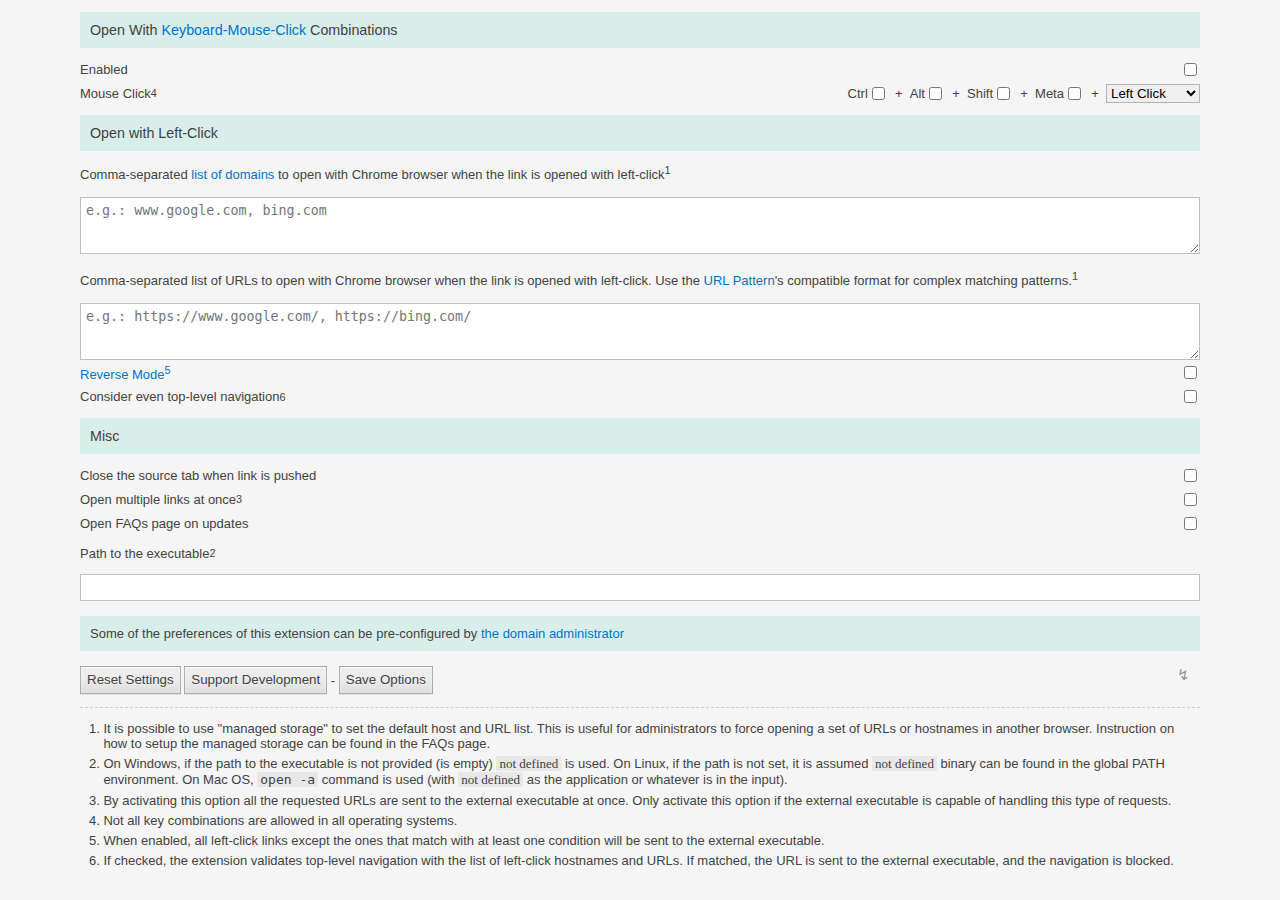
==== v3/data/options/index.html @ c4d6f145 "fs" ====
<!DOCTYPE html>
<html>
<head>
  <title>Options Page :: Open in Chrome</title>
  <meta charset="UTF-8">
  <link rel="stylesheet" type="text/css" href="index.css">
</head>

<body>
  <h2>Open With <a target="_blank" data-href="faq7">Keyboard-Mouse-Click</a> Combinations</h2>
  <div class="grid">
    <label for="enabled">Enabled</label>
    <input id="enabled" type="checkbox" style="justify-self: end;">
    <label for="button">Mouse Click<sup>4</sup></label>
    <div class="flx">
      <label>Ctrl <input id="ctrlKey" type="checkbox"></label> +
      <label>Alt <input id="altKey" type="checkbox"></label> +
      <label>Shift <input id="shiftKey" type="checkbox"></label> +
      <label>Meta <input id="metaKey" type="checkbox"></label> +
      <select id="button">
        <option value=0>Left Click</option>
        <option value=1 disabled="true">Middle Click</option>
        <option value=2 disabled="true">Right Click</option>
      </select>
    </div>
  </div>
  <h2>Open with Left-Click</h2>

  <p>Comma-separated <a data-href="faq16" target="_blank">list of domains</a> to open with Chrome browser when the link is opened with left-click<sup>1</sup></p>

  <textarea id="hosts" style="width: 100%" rows="3" placeholder="e.g.: www.google.com, bing.com"></textarea>

  <p>Comma-separated list of URLs to open with Chrome browser when the link is opened with left-click. Use the <a target="_blank" data-href="faq26">URL Pattern</a>'s compatible format for complex matching patterns.<sup>1</sup></p>

  <textarea id="urls" style="width: 100%" rows="3" placeholder="e.g.: https://www.google.com/, https://bing.com/"></textarea>

  <div class="grid">
    <label for="reverse"><a data-href="faq24" target="_blank">Reverse Mode<sup>5</sup></a></label>
    <input type="checkbox" id="reverse">
    <label for="topRedict">Consider even top-level navigation<sup>6</sup></label>
    <input type="checkbox" id="topRedict">
  </div>
  <h2>Misc</h2>
  <div class="grid">
    <label for="closeme">Close the source tab when link is pushed</label>
    <input type="checkbox" id="closeme">
    <label for="multiple">Open multiple links at once<sup>3</sup></label>
    <input type="checkbox" id="multiple">
    <label for="faqs">Open FAQs page on updates</label>
    <input type="checkbox" id="faqs">
  </div>

  <p><label for="path">Path to the executable<sup>2</sup></label></p>
  <input type="text" id="path" style="width: 100%; box-sizing: border-box;">

  <div class="admin">Some of the preferences of this extension can be pre-configured by <a data-href="faq17" target="_blank">the domain administrator</a></div>

  <div id="explore" data-cols=5></div>
  <p>
    <button id="reset">Reset Settings</button>
    <button id="support">Support Development</button> - <button id="save">Save Options</button>
    <span id="status"></span>
  </p>

  <hr style="margin: 10px 0">
  <ol>
    <li>It is possible to use "managed storage" to set the default host and URL list. This is useful for administrators to force opening a set of URLs or hostnames in another browser. Instruction on how to setup the managed storage can be found in the FAQs page.</li>
    <li>On Windows, if the path to the executable is not provided (is empty) <code id="l2"></code> is used. On Linux, if the path is not set, it is assumed <code id="l3"></code> binary can be found in the global PATH environment. On Mac OS, <code>open -a</code> command is used (with <code id="l4"></code> as the application or whatever is in the input).</li>
    <li>By activating this option all the requested URLs are sent to the external executable at once. Only activate this option if the external executable is capable of handling this type of requests.</li>
    <li>Not all key combinations are allowed in all operating systems.</li>
    <li>When enabled, all left-click links except the ones that match with at least one condition will be sent to the external executable.</li>
    <li>If checked, the extension validates top-level navigation with the list of left-click hostnames and URLs. If matched, the URL is sent to the external executable, and the navigation is blocked.</li>
  </ol style="padding-left: 1.8em;">

  <script src="../../config.js"></script>
  <script src="index.js"></script>
  <script async src="matched/matched.js"></script>
</body>
</html>
---- v3/data/options/index.css ----
:root {
  --fg: #424242;
  --bg: whitesmoke;
  --border: rgba(0, 0, 0, 0.25);
  --code: rgba(0, 0, 0, 0.05);
  --theme: #d8eeea;
}

body {
  font-size: 13px;
  font-family: Arial, "Helvetica Neue", Helvetica, sans-serif;
  margin: 10px;
  color: var(--fg);
  background-color: var(--bg);
  width: min(70rem, 100% - 2rem);
  margin-inline: auto;
}
input[type=text] {
  border: solid 1px var(--border);
  padding: 5px;
}
select {
  border: solid 1px var(--border);
}
textarea {
  padding: 5px;
  box-sizing: border-box;
  border: solid 1px var(--border);
  margin-top: 2px;
}
button,
input[type=submit],
input[type=button] {
  height: 28px;
  color: var(--fg);
  background-image: linear-gradient(rgb(237, 237, 237), rgb(237, 237, 237) 38%, rgb(222, 222, 222));
  box-shadow: rgba(0, 0, 0, 0.08) 0 1px 0, rgba(255, 255, 255, 0.75) 0 1px 2px inset;
  text-shadow: rgb(240, 240, 240) 0 1px 0;
  border: solid 1px var(--border);
}
input[type=button]:disabled {
  opacity: 0.5;
}
code {
  background-color: var(--code);
  padding: 0 3px;
}
code:empty::after {
  content: 'not defined';
  font-family: italic;
}
hr {
  border: none;
  border-top: dashed 1px #ccc;
}
h2 {
  background-color: var(--theme);
  font-size: 110%;
  font-weight: normal;
  padding: 10px;
}
ol {
  padding-left: 1.8em;
}
li {
  margin-bottom: 5px;
}
label {
  display: inline-flex;
  align-items: center;
}
a,
a:visited {
  text-decoration: none;
  color: #0074cc;
}

.grid {
  display: grid;
  grid-template-columns: 1fr min-content;
  grid-gap: 5px;
}
.flx {
  display: flex;
  align-items: center;
  gap: 1ch;
}
.admin {
  background-color: var(--theme);
  padding: 10px;
  margin: 15px 0;
}
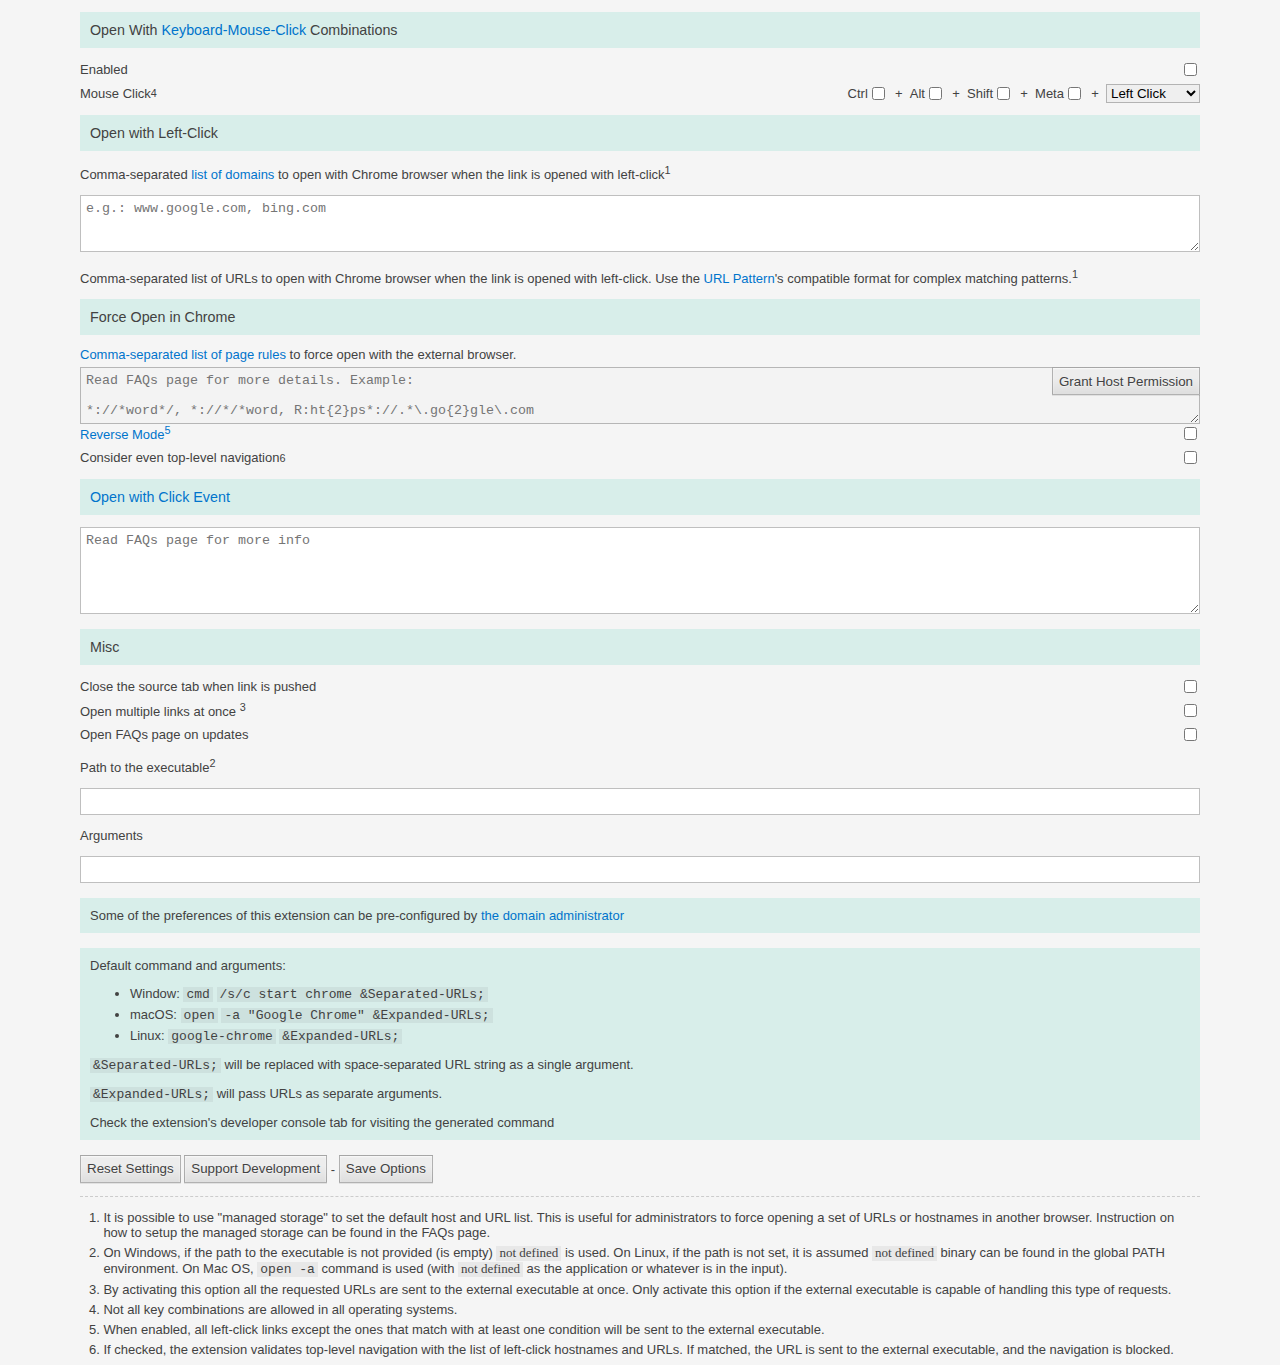
==== commit 07f413df: "version 0.3.6" ====
--- a/v3/data/options/index.html
+++ b/v3/data/options/index.html
@@ -3,7 +3,9 @@
 <head>
   <title>Options Page :: Open in Chrome</title>
   <meta charset="UTF-8">
+  <meta name="viewport" content="width=device-width, initial-scale=1">
   <link rel="stylesheet" type="text/css" href="index.css">
+  <link rel="icon" type="image/png" href="/data/icons/64.png">
 </head>
 
 <body>
@@ -32,7 +34,14 @@
 
   <p>Comma-separated list of URLs to open with Chrome browser when the link is opened with left-click. Use the <a target="_blank" data-href="faq26">URL Pattern</a>'s compatible format for complex matching patterns.<sup>1</sup></p>
 
-  <textarea id="urls" style="width: 100%" rows="3" placeholder="e.g.: https://www.google.com/, https://bing.com/"></textarea>
+  <h2>Force Open in Chrome</h2>
+  <div class="colstyle">
+    <div><a target="_blank" data-href="faq30">Comma-separated list of page rules</a> to force open with the external browser.</div>
+    <textarea id="urlFilters" style="width: 100%" rows="3" disabled placeholder="Read FAQs page for more details. Example:
+
+*://*word*/, *://*/*word, R:ht{2}ps*://.*\.go{2}gle\.com"></textarea>
+    <input id="urlFiltersPermission" type="button" value="Grant Host Permission">
+  </div>
 
   <div class="grid">
     <label for="reverse"><a data-href="faq24" target="_blank">Reverse Mode<sup>5</sup></a></label>
@@ -40,22 +49,42 @@
     <label for="topRedict">Consider even top-level navigation<sup>6</sup></label>
     <input type="checkbox" id="topRedict">
   </div>
+  <h2><a data-href="faq28" target="_blank">Open with Click Event</a></h2>
+  <textarea id="user-script" style="width: 100%" rows="5" placeholder="Read FAQs page for more info"></textarea>
+
   <h2>Misc</h2>
   <div class="grid">
     <label for="closeme">Close the source tab when link is pushed</label>
     <input type="checkbox" id="closeme">
-    <label for="multiple">Open multiple links at once<sup>3</sup></label>
+    <div>
+      <label for="multiple">Open multiple links at once</label>
+      <sup>3</sup>
+    </div>
     <input type="checkbox" id="multiple">
     <label for="faqs">Open FAQs page on updates</label>
     <input type="checkbox" id="faqs">
   </div>
 
-  <p><label for="path">Path to the executable<sup>2</sup></label></p>
+  <p><label for="path">Path to the executable</label><sup>2</sup></p>
   <input type="text" id="path" style="width: 100%; box-sizing: border-box;">
+
+  <p><label for="args">Arguments</label></p>
+  <input type="text" id="args" style="width: 100%; box-sizing: border-box;">
 
   <div class="admin">Some of the preferences of this extension can be pre-configured by <a data-href="faq17" target="_blank">the domain administrator</a></div>
 
-  <div id="explore" data-cols=5></div>
+  <div class="admin">Default command and arguments:
+    <ul>
+      <li>Window: <code>cmd</code> <code>/s/c start chrome &Separated-URLs;</code></li>
+      <li>macOS: <code>open</code> <code>-a "Google Chrome" &Expanded-URLs;</code></li>
+      <li>Linux: <code>google-chrome</code> <code>&Expanded-URLs;</code></li>
+    </ul>
+
+    <p><code>&Separated-URLs;</code> will be replaced with space-separated URL string as a single argument.</p>
+    <p><code>&Expanded-URLs;</code> will pass URLs as separate arguments.</p>
+    <span>Check the extension's developer console tab for visiting the generated command</span>
+  </div>
+
   <p>
     <button id="reset">Reset Settings</button>
     <button id="support">Support Development</button> - <button id="save">Save Options</button>
@@ -73,7 +102,7 @@
   </ol style="padding-left: 1.8em;">
 
   <script src="../../config.js"></script>
+  <script src="/redirect/convert.js"></script>
   <script src="index.js"></script>
-  <script async src="matched/matched.js"></script>
 </body>
 </html>
--- a/v3/data/options/index.css
+++ b/v3/data/options/index.css
@@ -26,7 +26,6 @@
   padding: 5px;
   box-sizing: border-box;
   border: solid 1px var(--border);
-  margin-top: 2px;
 }
 button,
 input[type=submit],
@@ -90,3 +89,20 @@
   padding: 10px;
   margin: 15px 0;
 }
+.colstyle {
+  display: grid;
+  grid-gap: 5px;
+}
+.colstyle textarea + div {
+  margin-top: 5px;
+}
+#urlFilters {
+  grid-column: 1;
+  grid-row: 2;
+}
+#urlFiltersPermission {
+  justify-self: end;
+  grid-column: 1;
+  grid-row: 2;
+  z-index: 2;
+}
